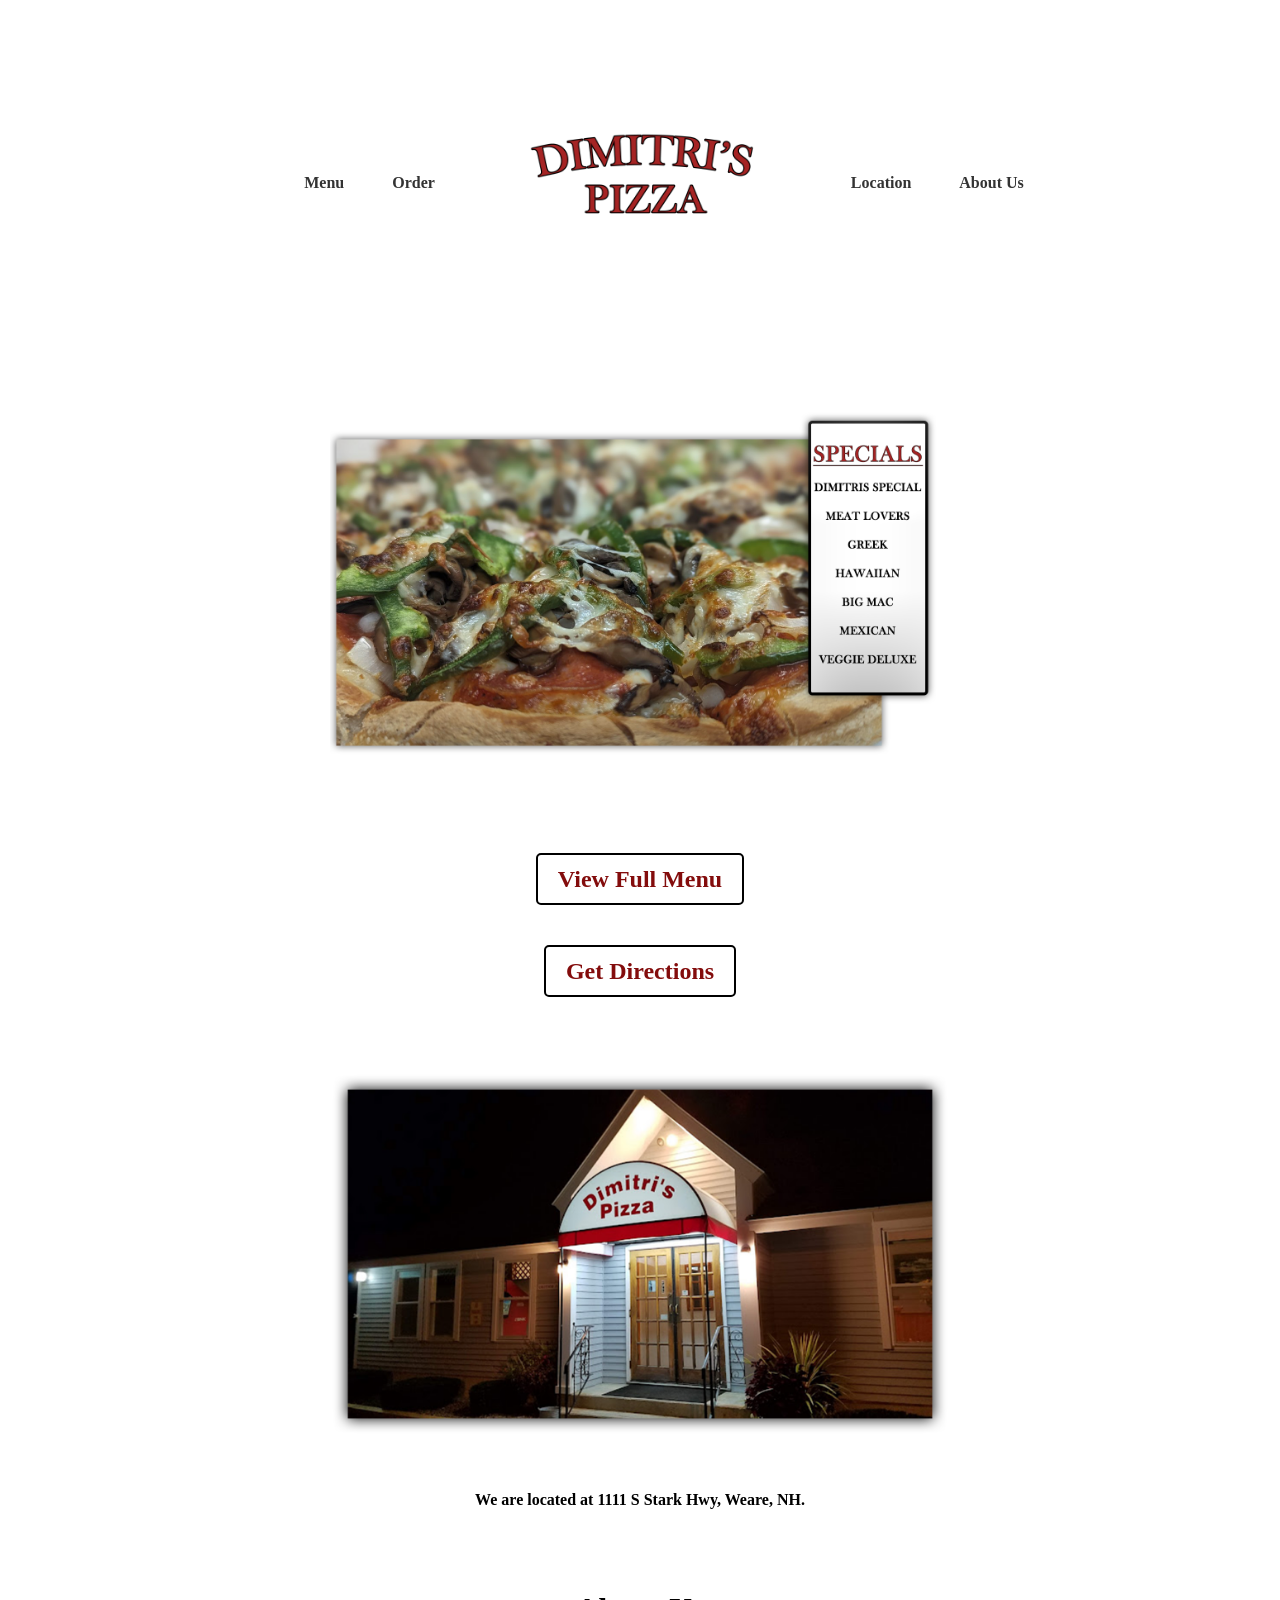
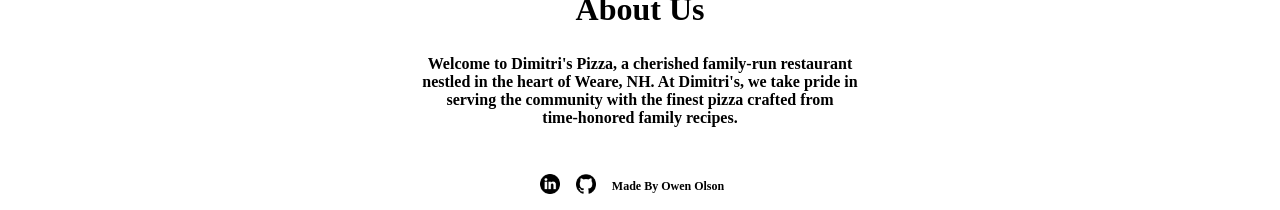
==== index.html @ 549cca79 "changhed some images and font sizes" ====
<!DOCTYPE html>
<html lang="en">

<head>
    <meta charset="UTF-8">
    <meta name="viewport" content="width=device-width, initial-scale=1.0">
    <title>Dimitris Pizza</title>
    <style>
        body {
            margin: 0;
            padding: 0;
            font-family: Arial, sans-serif;
        }

        header {
            background-color: #ffffff;
            color: #fff;
            text-align: center;
            padding: 10px;
        }

        nav {
            display: flex;
            justify-content: center;
            align-items: center;
            background-color: #ffffff;
            padding: 1rem;
            flex-wrap: wrap;
        }

        .navbar-logo img {
            max-width: 20rem;
            margin: 0 0 0 3rem;
            height: auto;
        }

        .navbar-links {
            display: flex;
            margin-top: 10px;
        }

        .navbar-links a {
            font-family: "Times New Roman", Times, serif;
            font-weight: bold;
            margin: 0 0 0 3rem;
            text-decoration: none;
            color: #333;
        }

        main {
            text-align: center;
            padding: 20px;
        }

        section {
            text-align: center;
            padding: 20px;
        }

        button {
            box-sizing: border-box;
            padding: 10px 20px;
            text-align: center;
            background-color: #fff;
            border: 2px solid #000;
            border-radius: 5px;
            align-items: center;
            transition: background-color 0.3s ease;
            font-size: 1.5rem;
        }

        button:hover {
            background-color: #130000;
        }

        button a {
            text-decoration: none;
            color: #830c0c;
            font-family: "Times New Roman", Times, serif;
            font-weight: bold;
        }

        .front-image img,
        .specialimg img {
            max-width: 100%;
            width: 50%;
            height: auto;
            margin: 10px 0;
        }

        h2 {
            font-family: "Times New Roman", Times, serif;
            font-weight: bold;
            font-size: 2rem;
        }

        p {
            font-family: "Times New Roman", Times, serif;
            font-weight: bold;
        }

        footer {
            color: #000000;
            text-align: center;
        }

        .footer-container {
            display: flex;
            justify-content: center;
            align-items: center;
        }

        .social-links {
            display: flex;
            align-items: center;
            gap: 1rem;
        }

        .social-links a img {
            width: 20px;
            height: auto;
        }

        footer p {
            margin: 1rem;
            font-size: .75rem;
        }

        @media only screen and (max-width: 800px) {
            .nav {
                display: flex;
                flex-direction: column;
            }

            .navbar-links {
                flex-direction: row;
                align-items: center;
            }

            .navbar-links {
                order: 2;
            }

            .navbar-links a {
                margin: 1rem 1rem 1rem;
            }

            .front-image img,
            .specialimg img {
                max-width: 100%;
                width: 80%;
                height: auto;
                margin: 10px 0;
            }
        }
    </style>
</head>

<body>
    <nav>
        <div class="navbar-links">
            <a href="menu.html">Menu</a>
            <a href="tel:+16035294300">Order</a>
        </div>

        <div class="navbar-logo">
            <a href="index.html">
                <img class="logo" src="Photos/DimiLogo.png" alt="Dimitris Pizza Logo">
            </a>
        </div>
        <div class="navbar-links">
            <a href="#location">Location</a>
            <a href="#aboutus">About Us</a>
        </div>
    </nav>

    <main>
        <div class="specialimg">
            <img src="Photos/DimitrisSpecials.png" alt="Main page pizza and specials">
        </div>
    </main>
    <section>
        <button><a href="menu.html">View Full Menu</a></button>
    </section>

    <section class="location">
        <button><a
                href="https://www.google.com/maps/place/Dimitris+Pizza+-+Weare/@43.0732077,-71.7220053,15z/data=!4m6!3m5!1s0x89e23ac000000001:0xc71c7a944356e15e!8m2!3d43.0732077!4d-71.7220053!16s%2Fg%2F1tl9nkwm?entry=ttu"
                target="_blank" rel="noopener noreferrer">Get Directions</a></button>
    </section>
    <section class="front-image">
        <img src="Photos/DimitrisFront.png" alt="Image of the front of dimitris pizza">
        <p>We are located at 1111 S Stark Hwy, Weare, NH.</p>
    </section>
    <section>
        <h2>About Us</h2>
        <p>Welcome to Dimitri's Pizza, a cherished family-run restaurant<br>nestled in the heart of Weare, NH. At
            Dimitri's, we take pride in <br> serving the community with the finest pizza crafted from <br>time-honored
            family recipes.</p>
    </section>
    <footer>
        <div class="footer-container">
            <div class="social-links">
                <a href="https://www.linkedin.com/in/owen-olson-48b7b5208/" target="_blank" rel="noopener noreferrer">
                    <img src="Photos/LInkinIcon.png" alt="LinkedIn Profile">
                </a>
                <a href="https://github.com/owennolson" target="_blank" rel="noopener noreferrer">
                    <img src="Photos/GithubIcon.png" alt="GitHub Profile">
                </a>
            </div>
            <p>Made By Owen Olson</p>
        </div>
    </footer>
</body>

</html>
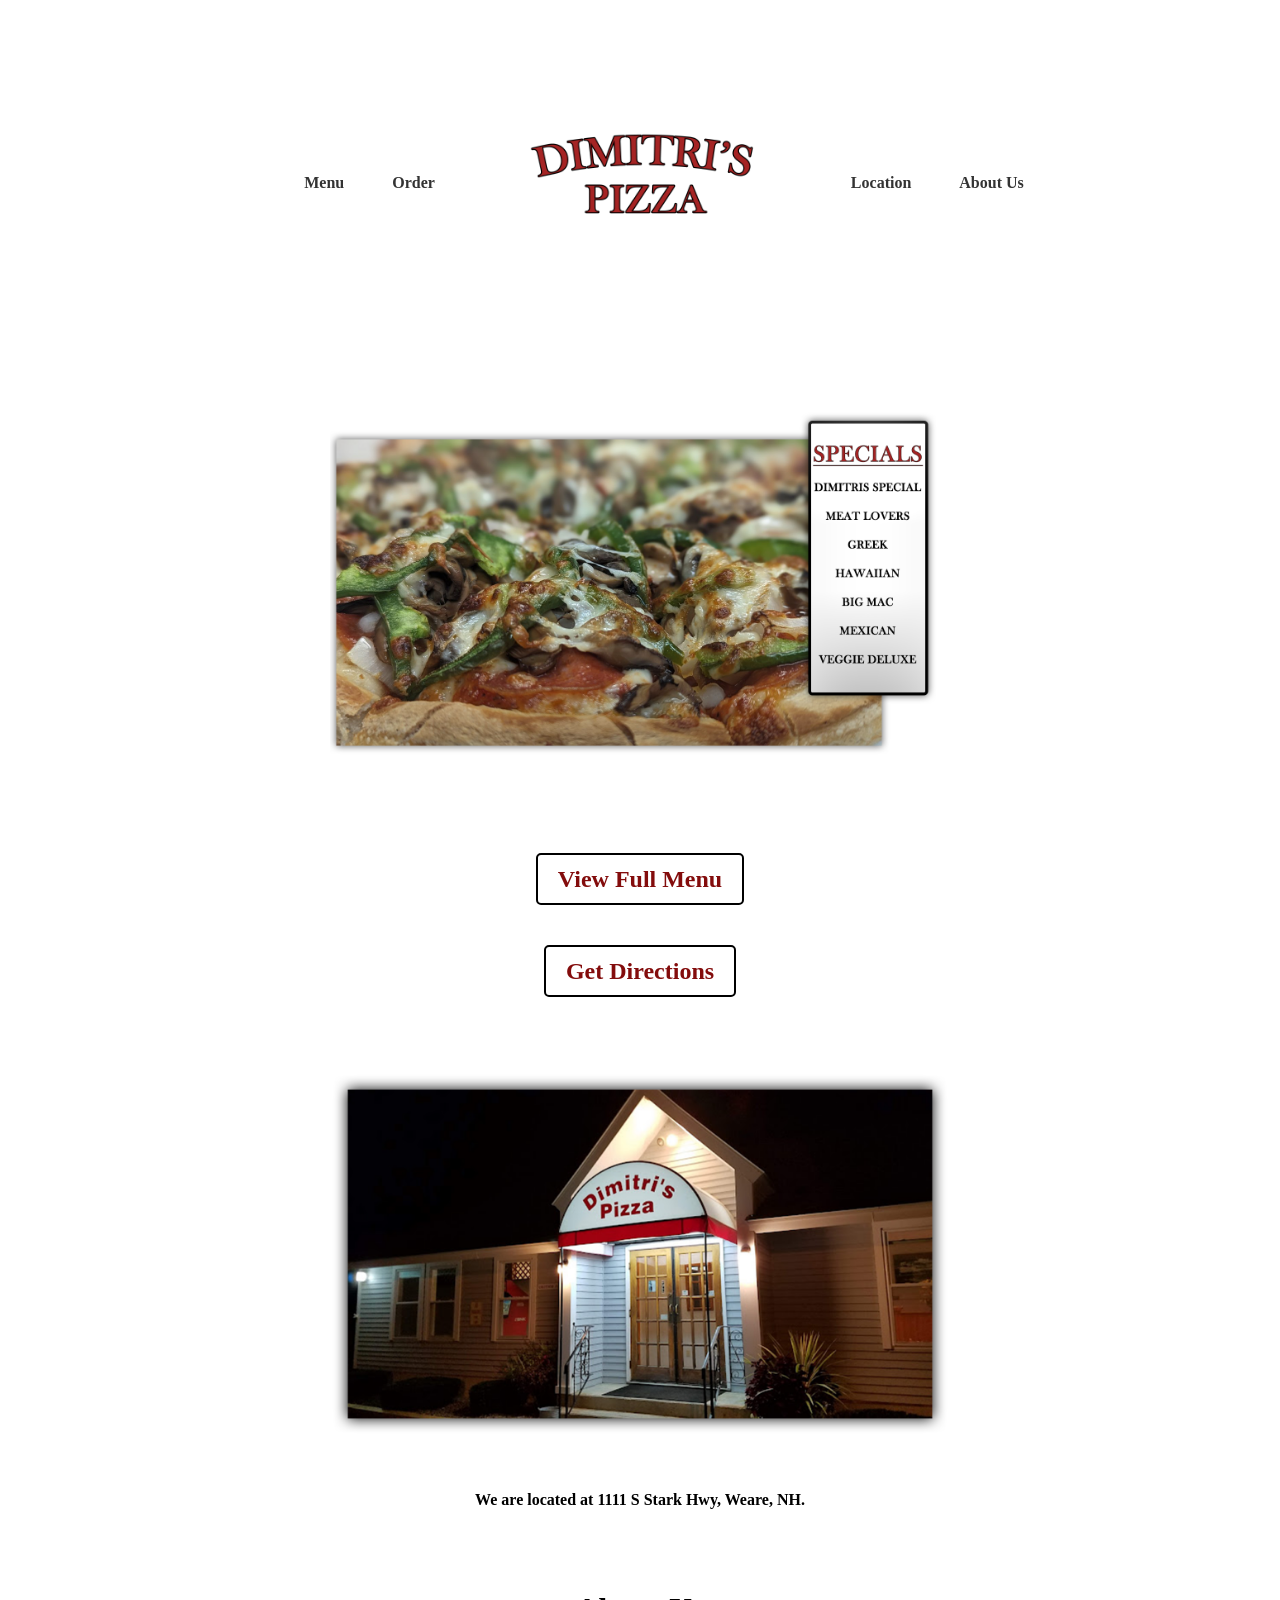
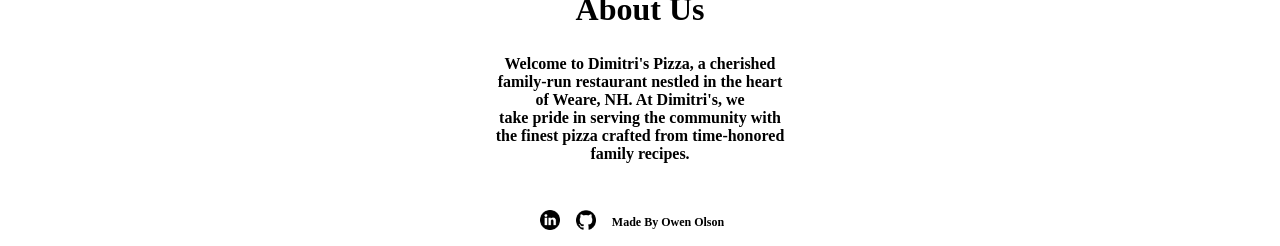
==== commit bbf25693: "fixed centering more stuff on smaller screens" ====
--- a/index.html
+++ b/index.html
@@ -131,6 +131,9 @@
                 display: flex;
                 flex-direction: column;
             }
+            .navbar-logo {
+                margin: 0 3rem 0 0 ;
+            }
 
             .navbar-links {
                 flex-direction: row;
@@ -183,7 +186,7 @@
         <button><a href="menu.html">View Full Menu</a></button>
     </section>
 
-    <section class="location">
+    <section id="location">
         <button><a
                 href="https://www.google.com/maps/place/Dimitris+Pizza+-+Weare/@43.0732077,-71.7220053,15z/data=!4m6!3m5!1s0x89e23ac000000001:0xc71c7a944356e15e!8m2!3d43.0732077!4d-71.7220053!16s%2Fg%2F1tl9nkwm?entry=ttu"
                 target="_blank" rel="noopener noreferrer">Get Directions</a></button>
@@ -192,10 +195,10 @@
         <img src="Photos/DimitrisFront.png" alt="Image of the front of dimitris pizza">
         <p>We are located at 1111 S Stark Hwy, Weare, NH.</p>
     </section>
-    <section>
+    <section id="aboutus">
         <h2>About Us</h2>
-        <p>Welcome to Dimitri's Pizza, a cherished family-run restaurant<br>nestled in the heart of Weare, NH. At
-            Dimitri's, we take pride in <br> serving the community with the finest pizza crafted from <br>time-honored
+        <p>Welcome to Dimitri's Pizza, a cherished <br>family-run restaurant nestled in the heart<br> of Weare, NH. At
+            Dimitri's, we <br>take pride in  serving the community with <br>the finest pizza crafted from time-honored<br>
             family recipes.</p>
     </section>
     <footer>
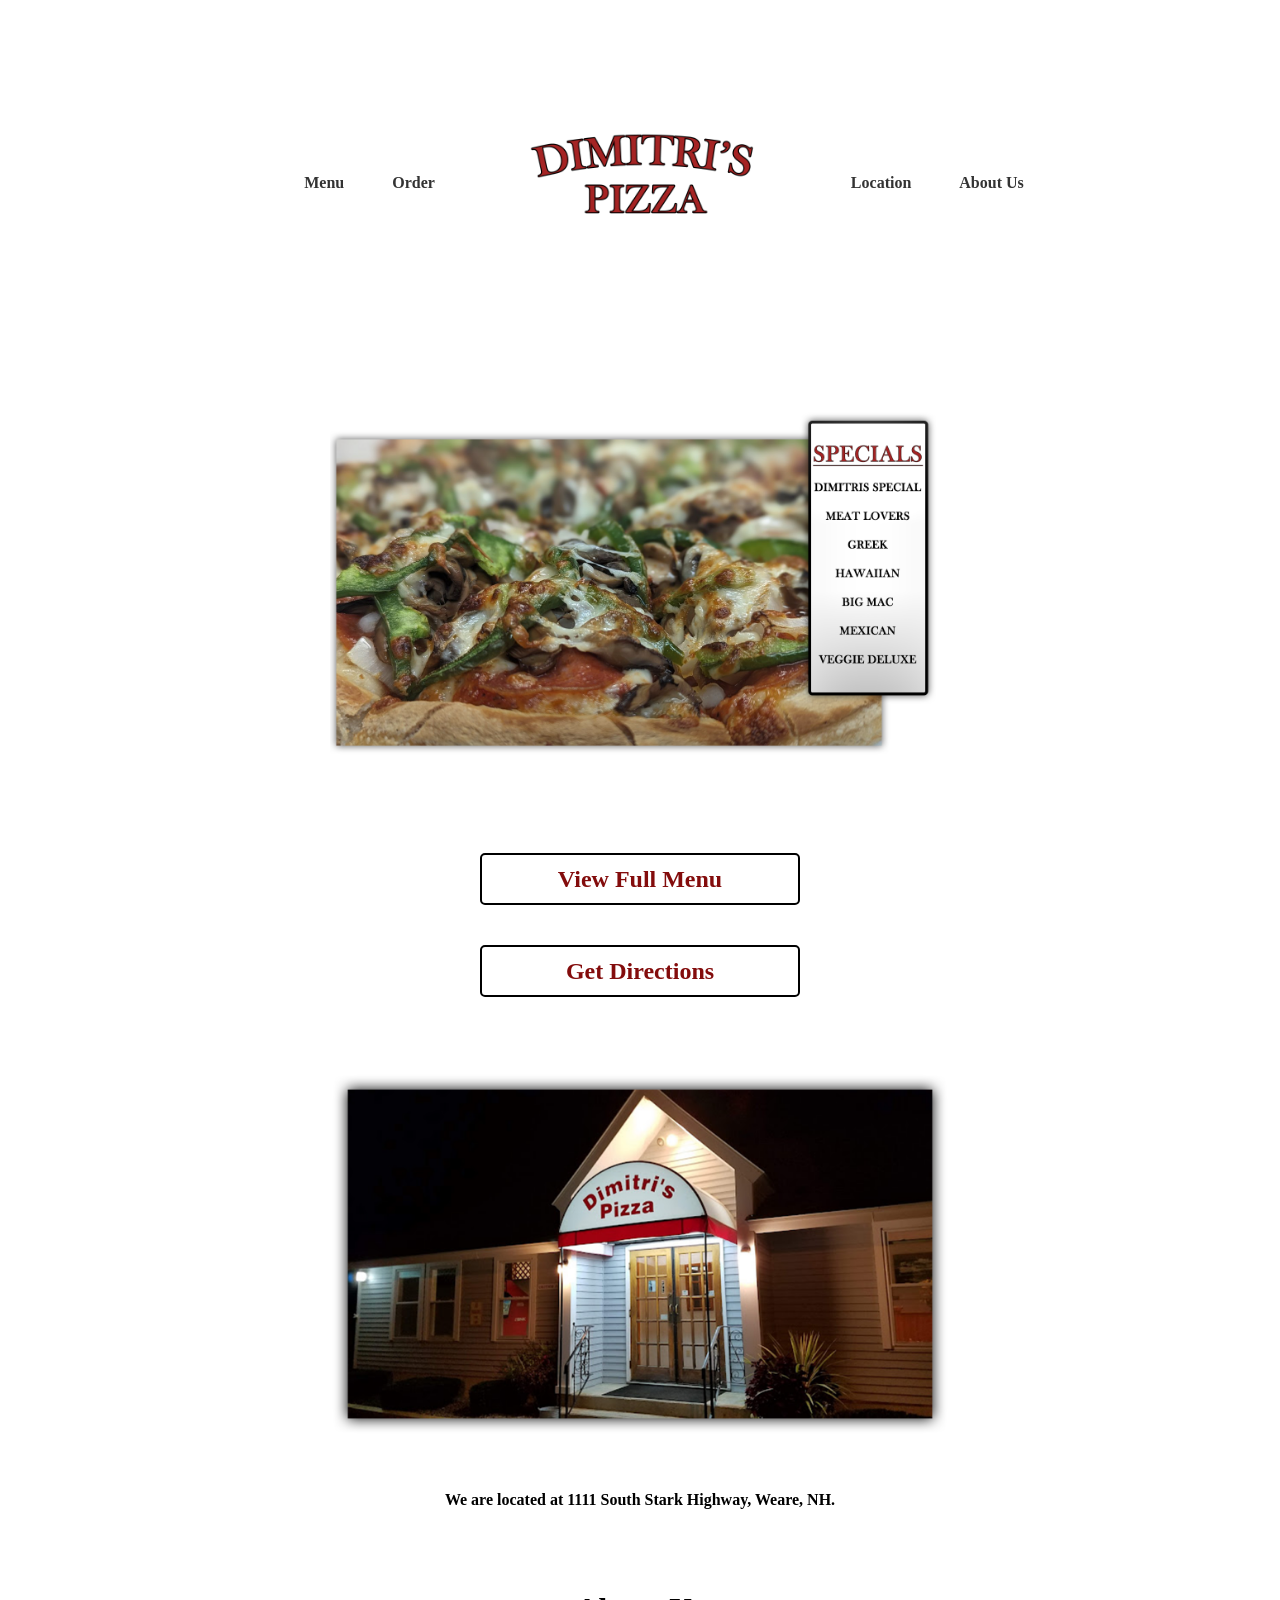
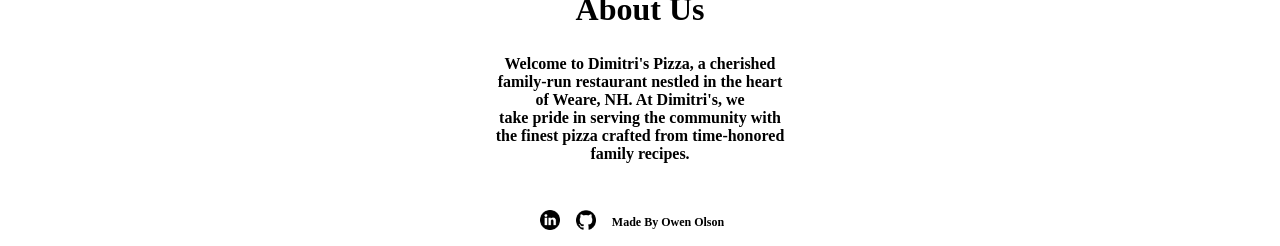
==== commit e5bfb37f: "Made updates to menu and location per customer requerst" ====
--- a/index.html
+++ b/index.html
@@ -67,6 +67,7 @@
             align-items: center;
             transition: background-color 0.3s ease;
             font-size: 1.5rem;
+            width: 20rem;
         }
 
         button:hover {
@@ -193,7 +194,7 @@
     </section>
     <section class="front-image">
         <img src="Photos/DimitrisFront.png" alt="Image of the front of dimitris pizza">
-        <p>We are located at 1111 S Stark Hwy, Weare, NH.</p>
+        <p>We are located at 1111 South Stark Highway, Weare, NH.</p>
     </section>
     <section id="aboutus">
         <h2>About Us</h2>
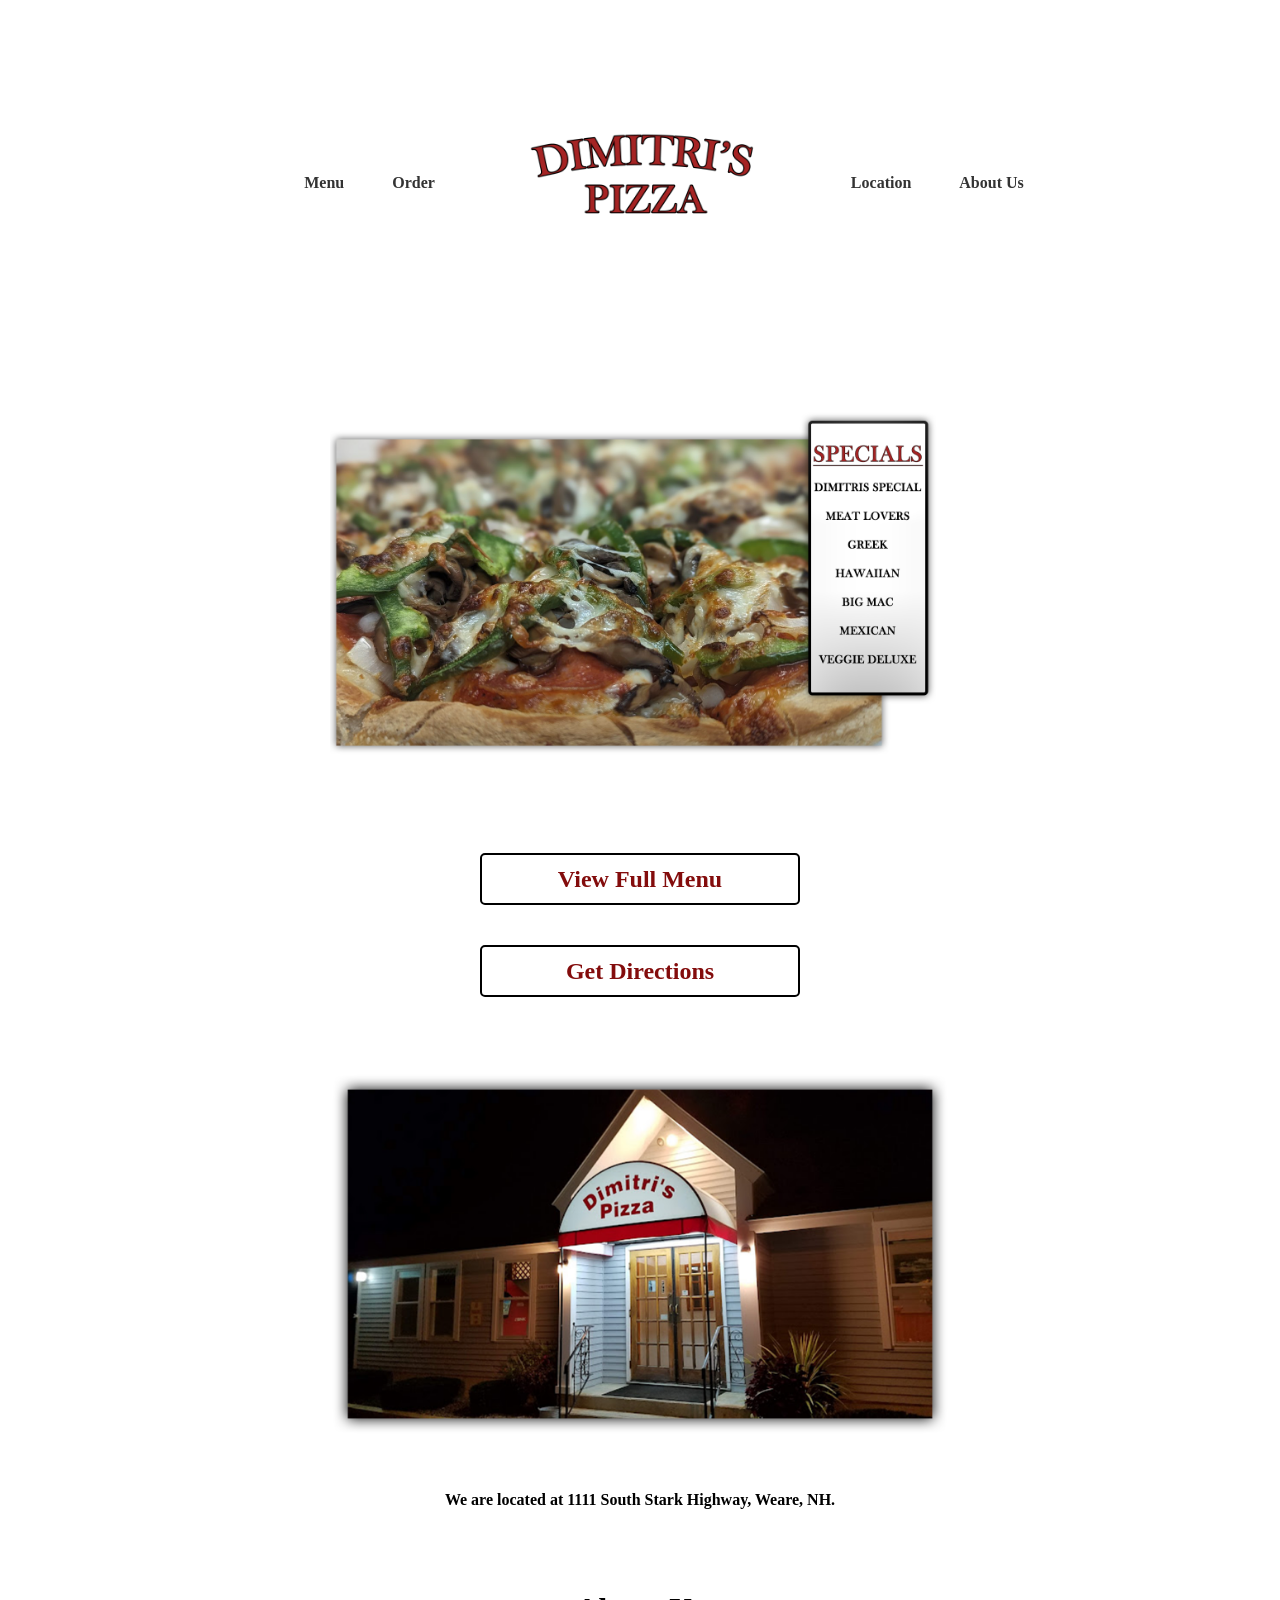
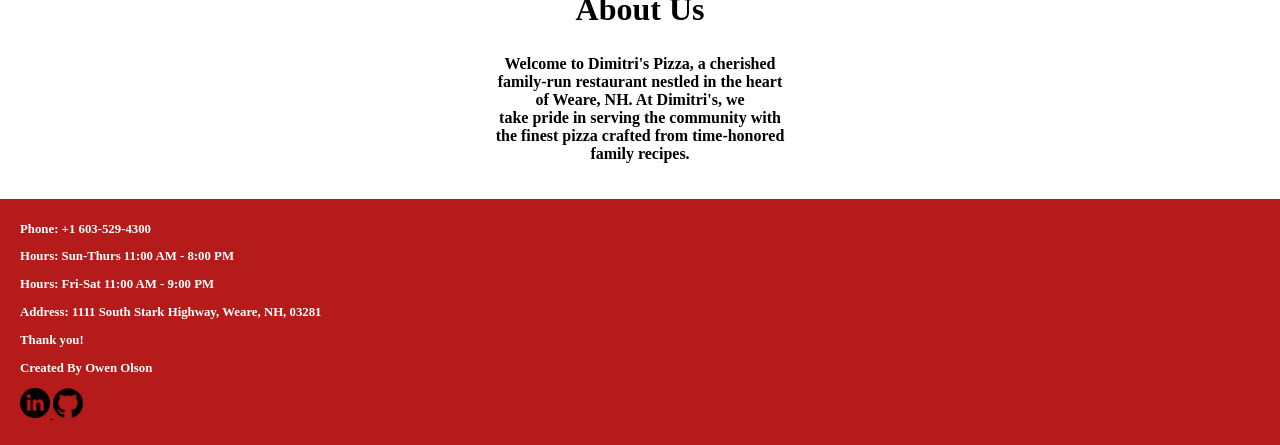
==== commit cef91334: "Added a better footer and fixed some menu items for owner" ====
--- a/index.html
+++ b/index.html
@@ -100,32 +100,25 @@
             font-weight: bold;
         }
 
-        footer {
-            color: #000000;
-            text-align: center;
-        }
-
         .footer-container {
-            display: flex;
-            justify-content: center;
-            align-items: center;
-        }
-
-        .social-links {
-            display: flex;
-            align-items: center;
-            gap: 1rem;
-        }
-
-        .social-links a img {
-            width: 20px;
-            height: auto;
-        }
-
-        footer p {
-            margin: 1rem;
-            font-size: .75rem;
-        }
+      display: flex;
+      justify-content: center;
+      align-items: center;
+      background-color: #b61b1b;
+      color: #fff;
+      padding: 10px 20px;
+      font-size: 0.8rem; /* Adjust font size as needed */
+    }
+
+    .footer-info {
+      flex: 1; /* Take up remaining space */
+    }
+
+    .footer-container img {
+      width: 30px; /* Adjust icon size as needed */
+      justify-content: center;
+      align-items: center;
+    }
 
         @media only screen and (max-width: 800px) {
             .nav {
@@ -204,17 +197,22 @@
     </section>
     <footer>
         <div class="footer-container">
-            <div class="social-links">
-                <a href="https://www.linkedin.com/in/owen-olson-48b7b5208/" target="_blank" rel="noopener noreferrer">
-                    <img src="Photos/LInkinIcon.png" alt="LinkedIn Profile">
-                </a>
-                <a href="https://github.com/owennolson" target="_blank" rel="noopener noreferrer">
-                    <img src="Photos/GithubIcon.png" alt="GitHub Profile">
-                </a>
-            </div>
-            <p>Made By Owen Olson</p>
-        </div>
-    </footer>
+          <!-- New footer content -->
+          <div class="footer-info">
+            <p>Phone: +1 603-529-4300</p>
+            <p>Hours: Sun-Thurs 11:00 AM - 8:00 PM</p>
+            <p>Hours: Fri-Sat 11:00 AM - 9:00 PM</p>
+            <p>Address: 1111 South Stark Highway, Weare, NH, 03281</p>
+            <p>Thank you!</p>
+            <p>Created By Owen Olson</p>
+            <p><a href="https://www.linkedin.com/in/owen-olson-48b7b5208/" target="_blank" rel="noopener noreferrer">
+              <img src="Photos/LInkinIcon.png" alt="LinkedIn Profile">
+            </a><a href="https://github.com/owennolson" target="_blank" rel="noopener noreferrer">
+              <img src="Photos/GithubIcon.png" alt="GitHub Profile">
+            </a></p>
+          </div>
+          
+      </footer>
 </body>
 
 </html>
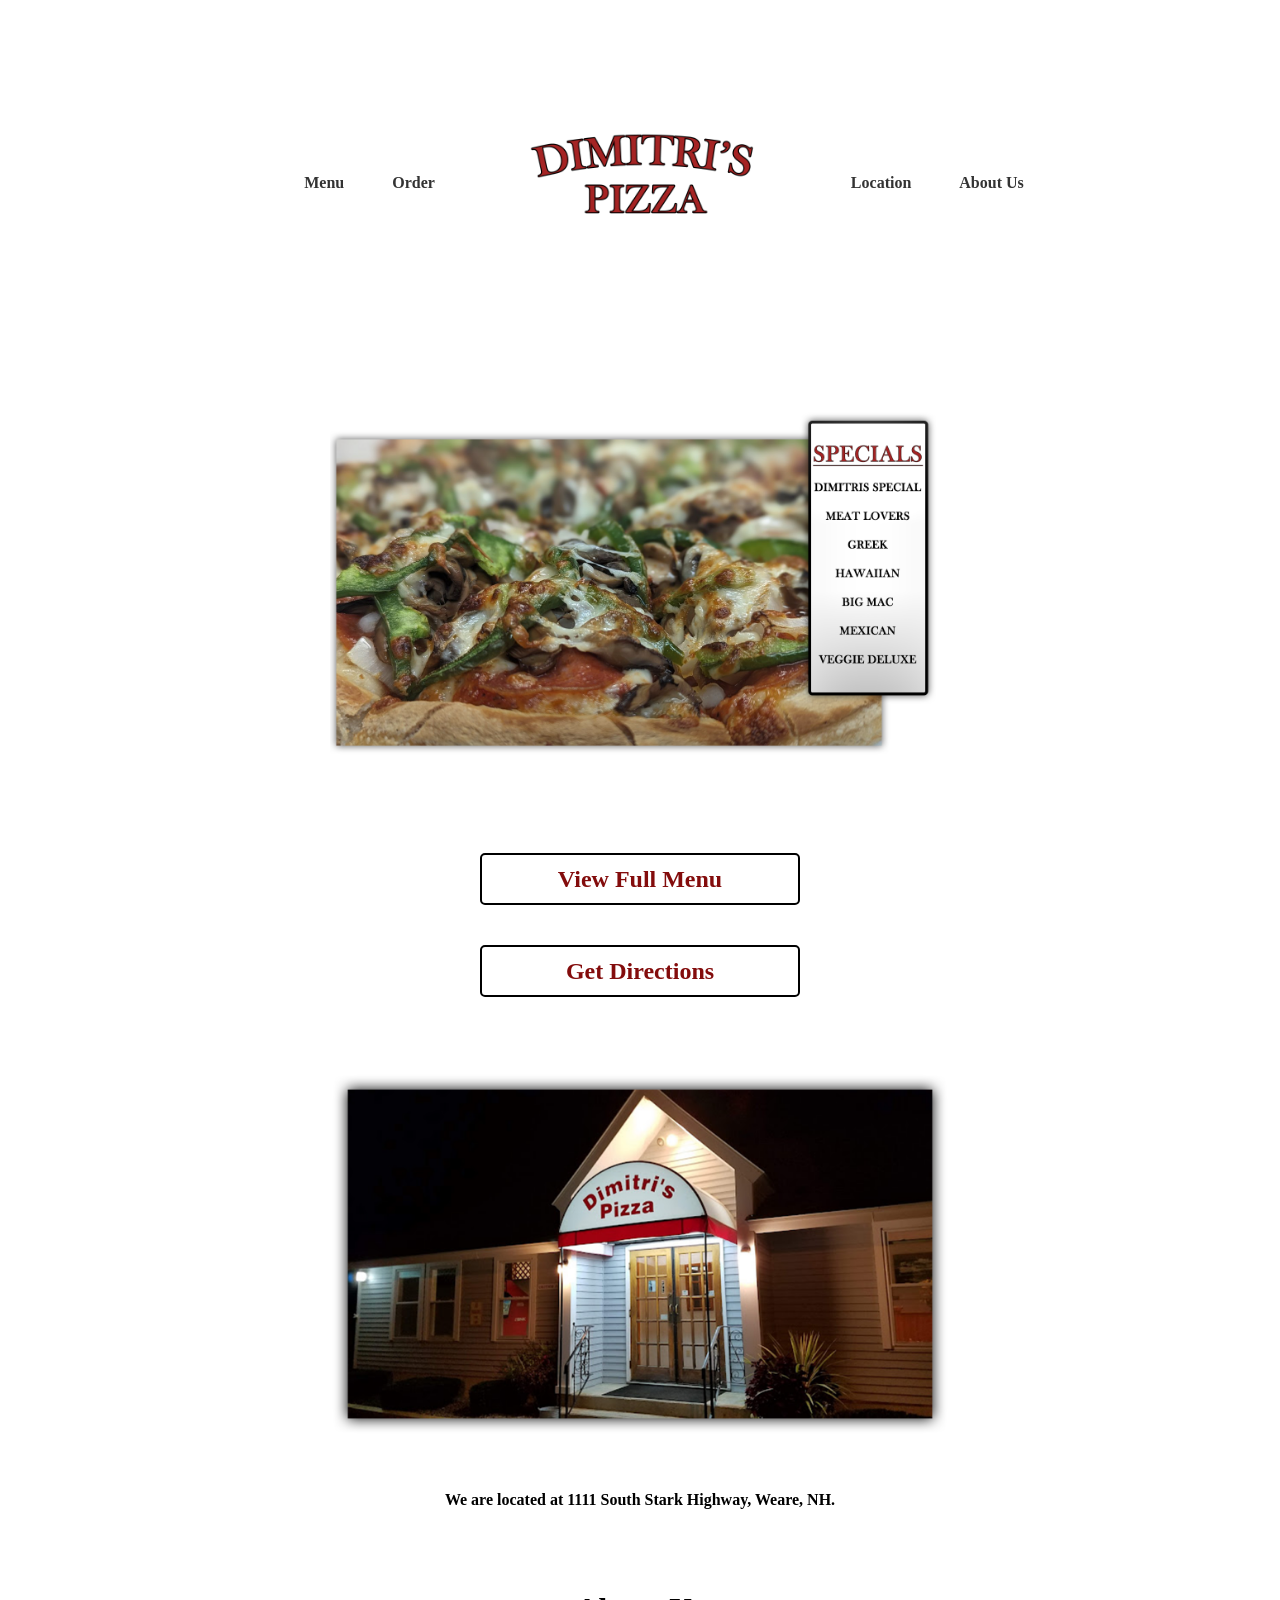
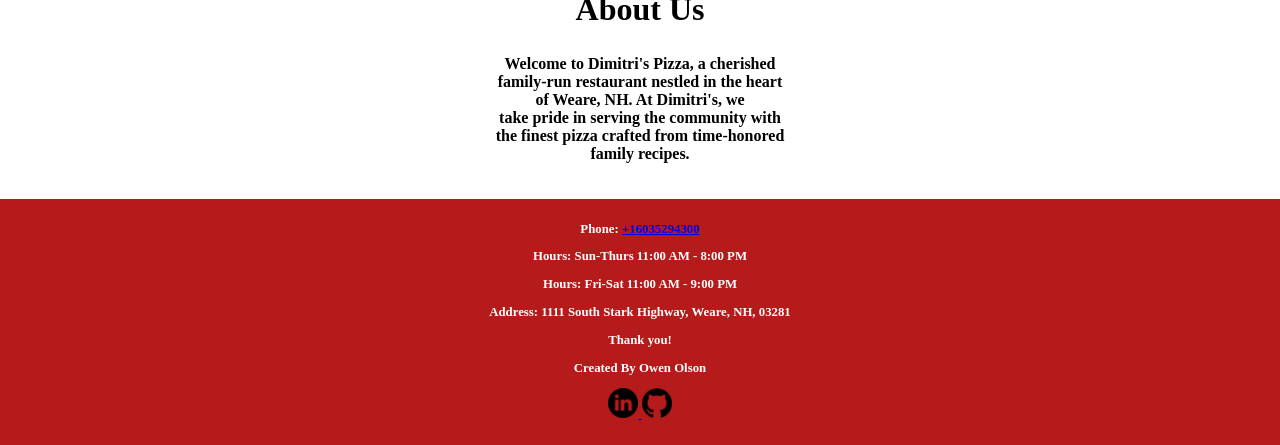
==== commit da1f7828: "centered the footer and made the number a link to call the store" ====
--- a/index.html
+++ b/index.html
@@ -101,23 +101,23 @@
         }
 
         .footer-container {
-      display: flex;
-      justify-content: center;
-      align-items: center;
-      background-color: #b61b1b;
-      color: #fff;
-      padding: 10px 20px;
-      font-size: 0.8rem; /* Adjust font size as needed */
+        display: flex;
+        justify-content: center;
+        align-items: center;
+        flex-direction: column; /* Center items vertically */
+        background-color: #b61b1b;
+        color: #fff;
+        padding: 10px 20px;
+        font-size: 0.8rem;
+        text-align: center; /* Center text horizontally */
     }
 
     .footer-info {
-      flex: 1; /* Take up remaining space */
+        flex: 1;
     }
 
     .footer-container img {
-      width: 30px; /* Adjust icon size as needed */
-      justify-content: center;
-      align-items: center;
+        width: 30px;
     }
 
         @media only screen and (max-width: 800px) {
@@ -199,7 +199,7 @@
         <div class="footer-container">
           <!-- New footer content -->
           <div class="footer-info">
-            <p>Phone: +1 603-529-4300</p>
+            <p>Phone: <a href="tel:+16035294300">+16035294300</a></p>
             <p>Hours: Sun-Thurs 11:00 AM - 8:00 PM</p>
             <p>Hours: Fri-Sat 11:00 AM - 9:00 PM</p>
             <p>Address: 1111 South Stark Highway, Weare, NH, 03281</p>
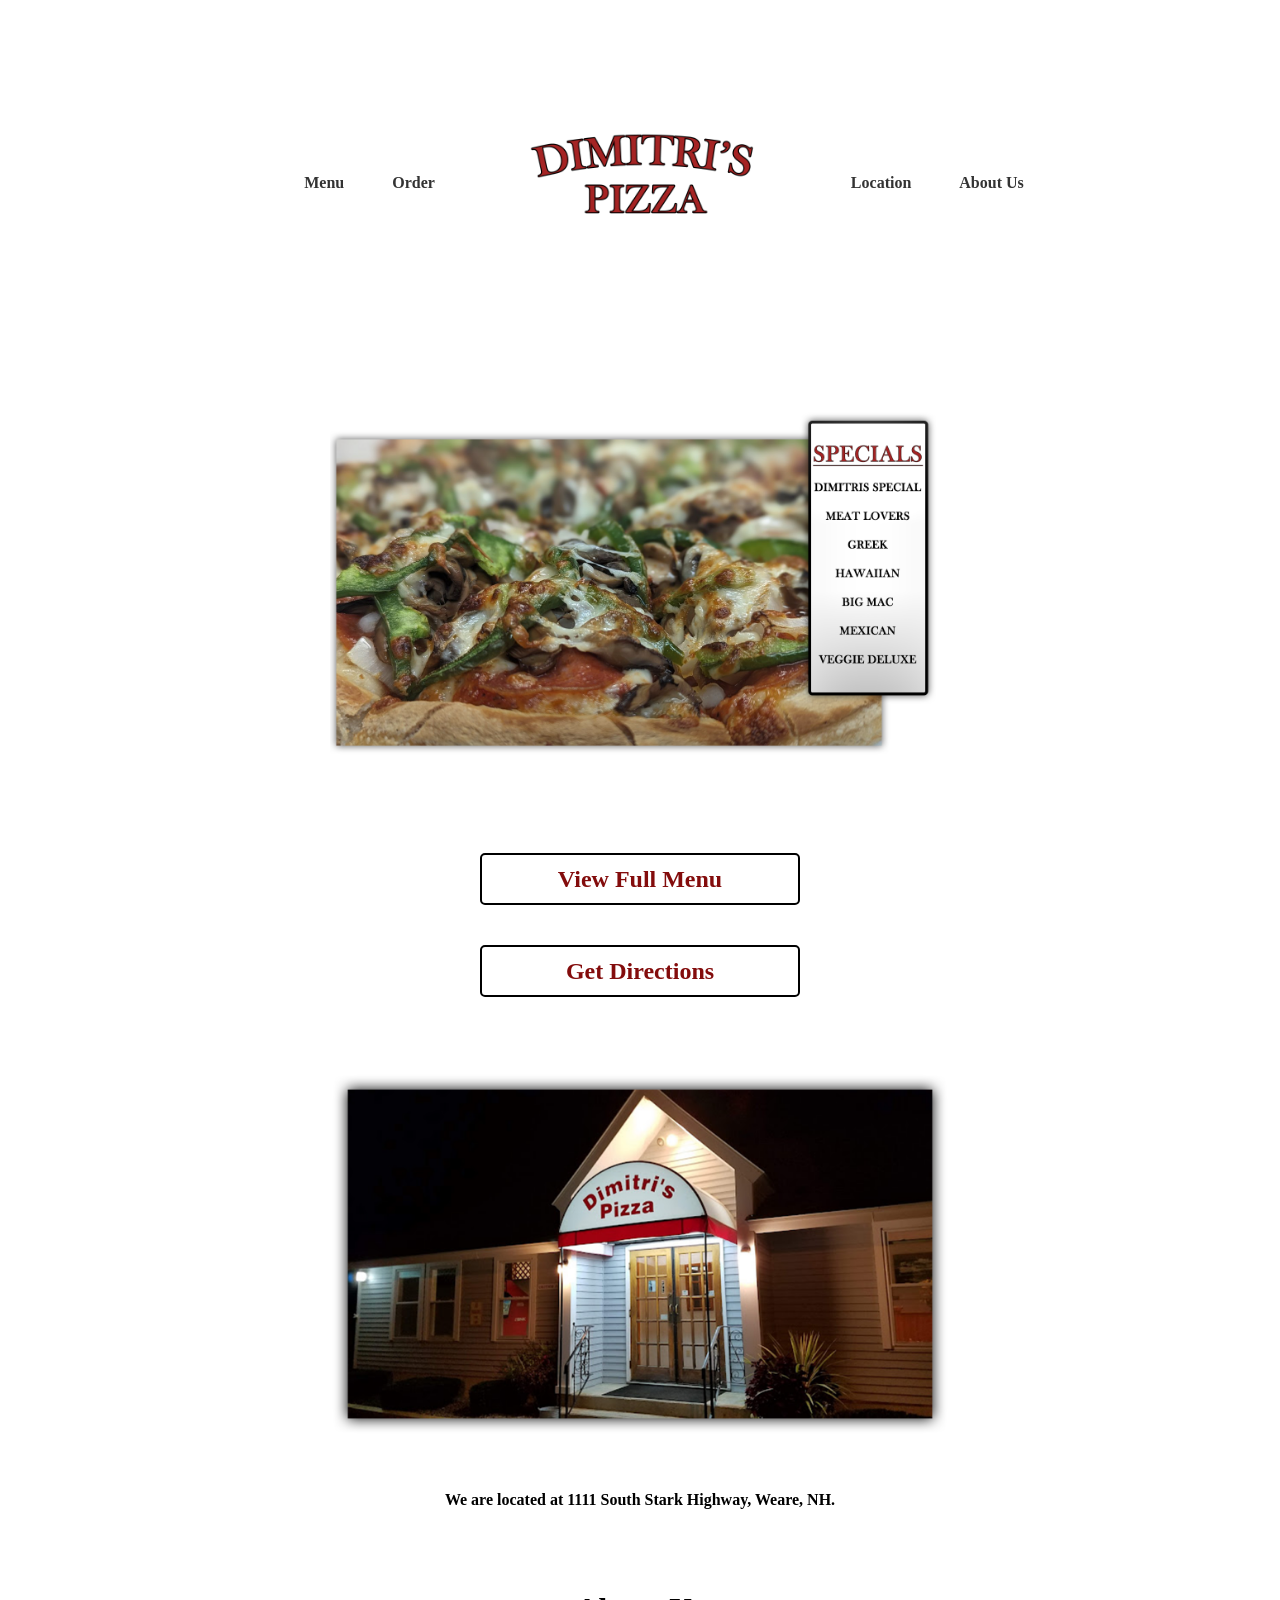
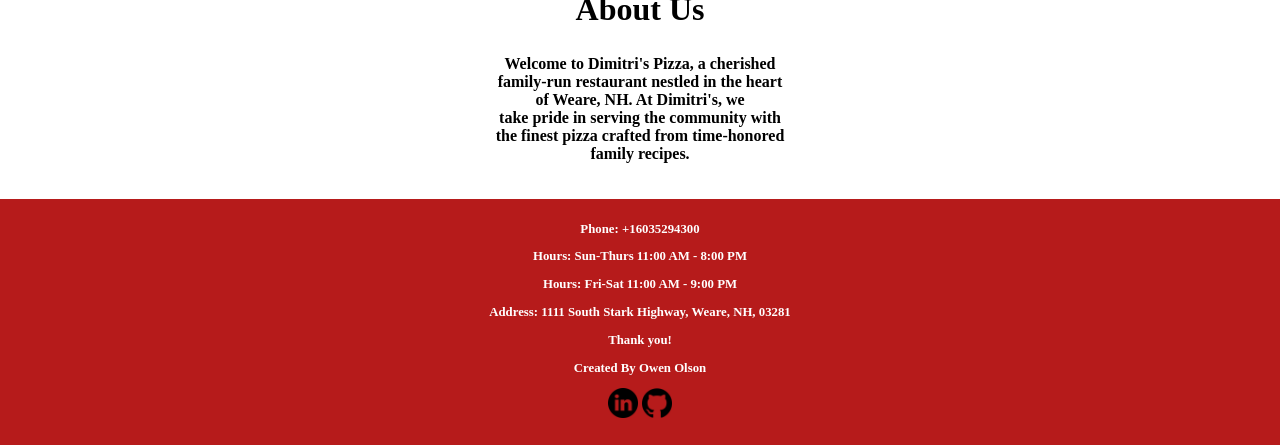
==== commit 7e315d8b: "made the phone number in the footer white" ====
--- a/index.html
+++ b/index.html
@@ -98,6 +98,10 @@
         p {
             font-family: "Times New Roman", Times, serif;
             font-weight: bold;
+        }
+        a {
+            text-decoration: none;
+            color: #fff;
         }
 
         .footer-container {
